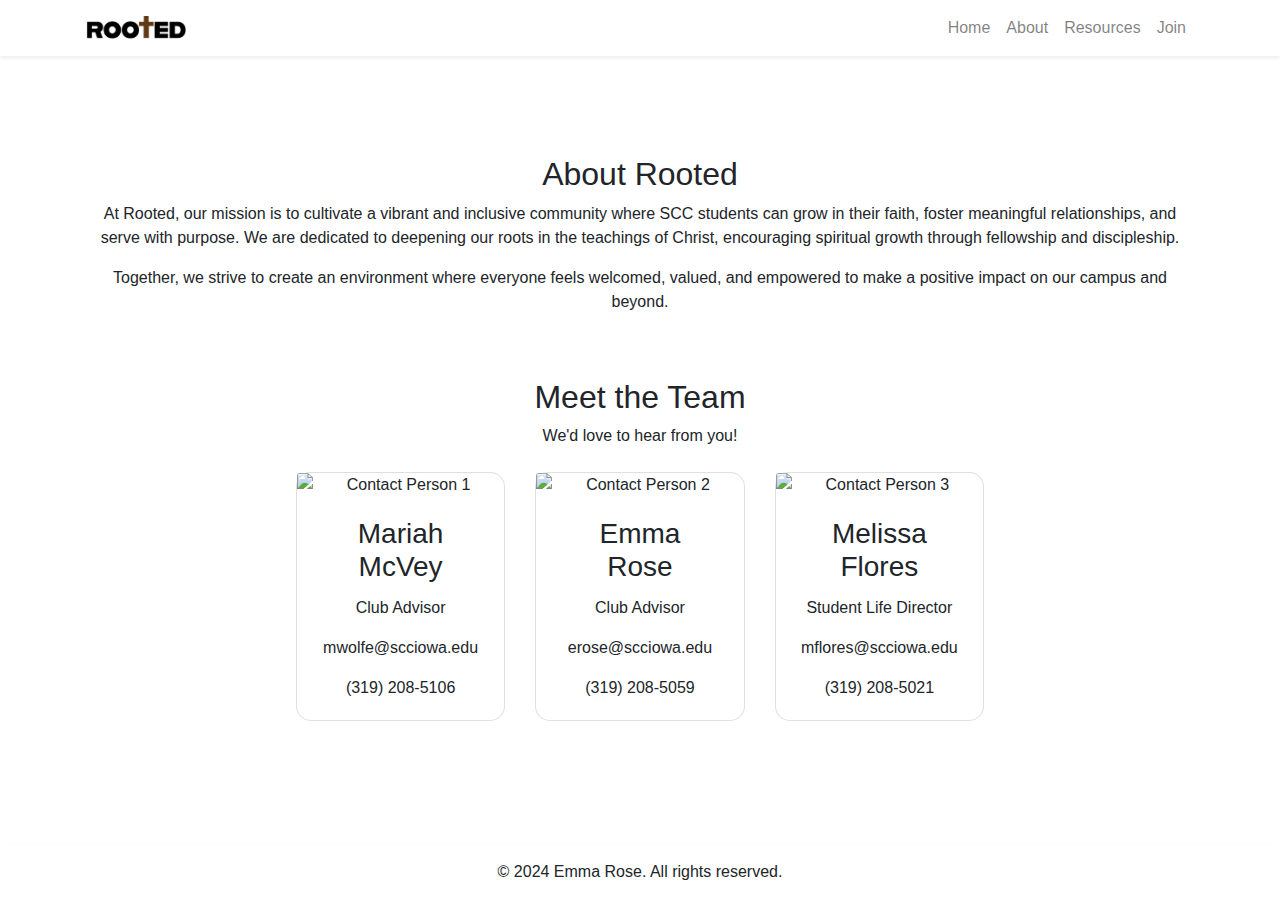
==== about.html @ f87198e6 "Another set of site udpates" ====
<!DOCTYPE html>
<html lang="en">
<head>
    <meta charset="UTF-8">
    <meta name="viewport" content="width=device-width, initial-scale=1.0">
    <title>Rooted at SCC</title>
    <link href="https://stackpath.bootstrapcdn.com/bootstrap/4.5.2/css/bootstrap.min.css" rel="stylesheet">
    <link rel="stylesheet" href="style.css">
    <style>
        .full-height {
            height: 100vh;
            display: flex;
            justify-content: center;
            align-items: center;
            flex-direction: column;
        }
    </style>
</head>
<body>
    <header class="bg-white shadow-sm">
        <nav class="navbar navbar-expand-md navbar-light container">
            <a class="navbar-brand" href="#">
                <img src="imgs/rootedlogo.png" alt="Rooted Logo" class="img-fluid" style="max-width: 100px;">
            </a>
            <button class="navbar-toggler" type="button" data-toggle="collapse" data-target="#navbarNav" aria-controls="navbarNav" aria-expanded="false" aria-label="Toggle navigation">
                <span class="navbar-toggler-icon"></span>
            </button>
            <div class="collapse navbar-collapse" id="navbarNav">
                <ul class="navbar-nav ml-auto">
                    <li class="nav-item"><a href="index.html" class="nav-link">Home</a></li>
                    <li class="nav-item"><a href="about.html" class="nav-link">About</a></li>
                    <li class="nav-item"><a href="resources.html" class="nav-link">Resources</a></li>
                    <li class="nav-item"><a href="jointoday.html" class="nav-link">Join</a></li>
                </ul>
            </div>
        </nav>
            <div class="hamburger">
                <span></span>
                <span></span>
                <span></span>
            </div>
    </header>

    <main class="container mt-5 full-height">
        <section class="mission text-center">
            <h2>About Rooted</h2>
            <p>At Rooted, our mission is to cultivate a vibrant and inclusive community where SCC students can grow in their faith, foster meaningful relationships, and serve with purpose. We are dedicated to deepening our roots in the teachings of Christ, encouraging spiritual growth through fellowship and discipleship.</p>
            <p>Together, we strive to create an environment where everyone feels welcomed, valued, and empowered to make a positive impact on our campus and beyond.</p>
        </section>

        <section class="contact my-5 text-center">
            <div class="mb-4">
                <h2>Meet the Team</h2>
                <p>We'd love to hear from you!</p>
            </div>
            <div class="row">
                <div class="col-md-4">
                    <div class="card mb-4full-height">
                        <img src="path/to/image1.jpg" class="card-img-top" alt="Contact Person 1">
                        <div class="card-body text-center">
                            <h3 class="card-title">Mariah McVey</h3>
                            <p class="card-text">Club Advisor</p>
                            <p class="card-text">mwolfe@scciowa.edu</p>
                            <p class="card-text">(319) 208-5106</p>
                        </div>
                    </div>
                </div>
                <div class="col-md-4">
                    <div class="card mb-4">
                        <img src="path/to/image2.jpg" class="card-img-top" alt="Contact Person 2">
                        <div class="card-body">
                            <h3 class="card-title">Emma<br>Rose</h3>
                            <p class="card-text">Club Advisor</p>
                            <p class="card-text">erose@scciowa.edu</p>
                            <p class="card-text">(319) 208-5059</p>
                        </div>
                    </div>
                </div>
                <div class="col-md-4">
                    <div class="card mb-4">
                        <img src="path/to/image3.jpg" class="card-img-top" alt="Contact Person 3">
                        <div class="card-body text-center">
                            <h3 class="card-title">Melissa Flores</h3>
                            <p class="card-text">Student Life Director</p>
                            <p class="card-text">mflores@scciowa.edu</p>
                            <p class="card-text">(319) 208-5021</p>
                        </div>
                    </div>
                </div>
            </div>
        </section>
    </main>

    <footer class="footer bg-white text-center py-3 shadow-sm">
        <div class="container">
            <p class="mb-0">&copy; 2024 Emma Rose. All rights reserved.</p>
        </div>
    </footer>

    <script src="https://code.jquery.com/jquery-3.5.1.slim.min.js"></script>
    <script src="https://cdn.jsdelivr.net/npm/@popperjs/core@2.5.4/dist/umd/popper.min.js"></script>
    <script src="https://stackpath.bootstrapcdn.com/bootstrap/4.5.2/js/bootstrap.min.js"></script>
</body>
</html>
---- style.css ----
/*Full Page CSS */
body {
    display: flex;
    flex-direction: column;
    min-height: 100vh;
}
main {
    flex: 1;
}

/*Nav Bar Page CSS */
@media (max-width: 767.98px) {
    .navbar-nav {
        width: 100%;
        text-align: center;
    }
    .navbar-nav .nav-item {
        display: block;
        width: 100%;
    }
    .navbar-nav .nav-link {
        display: block;
        width: 100%;
    }
}

/*Home Page CSS */
.hero {
    position: relative;
    height: 60vh;
    background: url('imgs/heropic2.jpg') no-repeat center center/cover;
    display: flex;
    align-items: center;
    justify-content: center;
    text-align: center;
    color: white;
}
.hero::before {
    content: "";
    position: absolute;
    top: 0;
    left: 0;
    width: 100%;
    height: 100%;
    background: rgba(0, 0, 0, 0.5); /* Adjust the opacity here */
    z-index: 1;
}
.hero-content {
    position: relative;
    z-index: 2;
}

/*About Page CSS */
.full-height {
    height: 100vh;
    display: flex;
    justify-content: center;
    align-items: center;
}

.card {
    border-radius: 15px; /* Customize the radius as needed */
}

/*Resources Page CSS */
.content-wrapper {
    display: flex;
    flex-direction: column;
    align-items: center;
}

.app-logo {
    width: 150px; /* Set a fixed width */
    height: auto; /* Maintain aspect ratio */
}
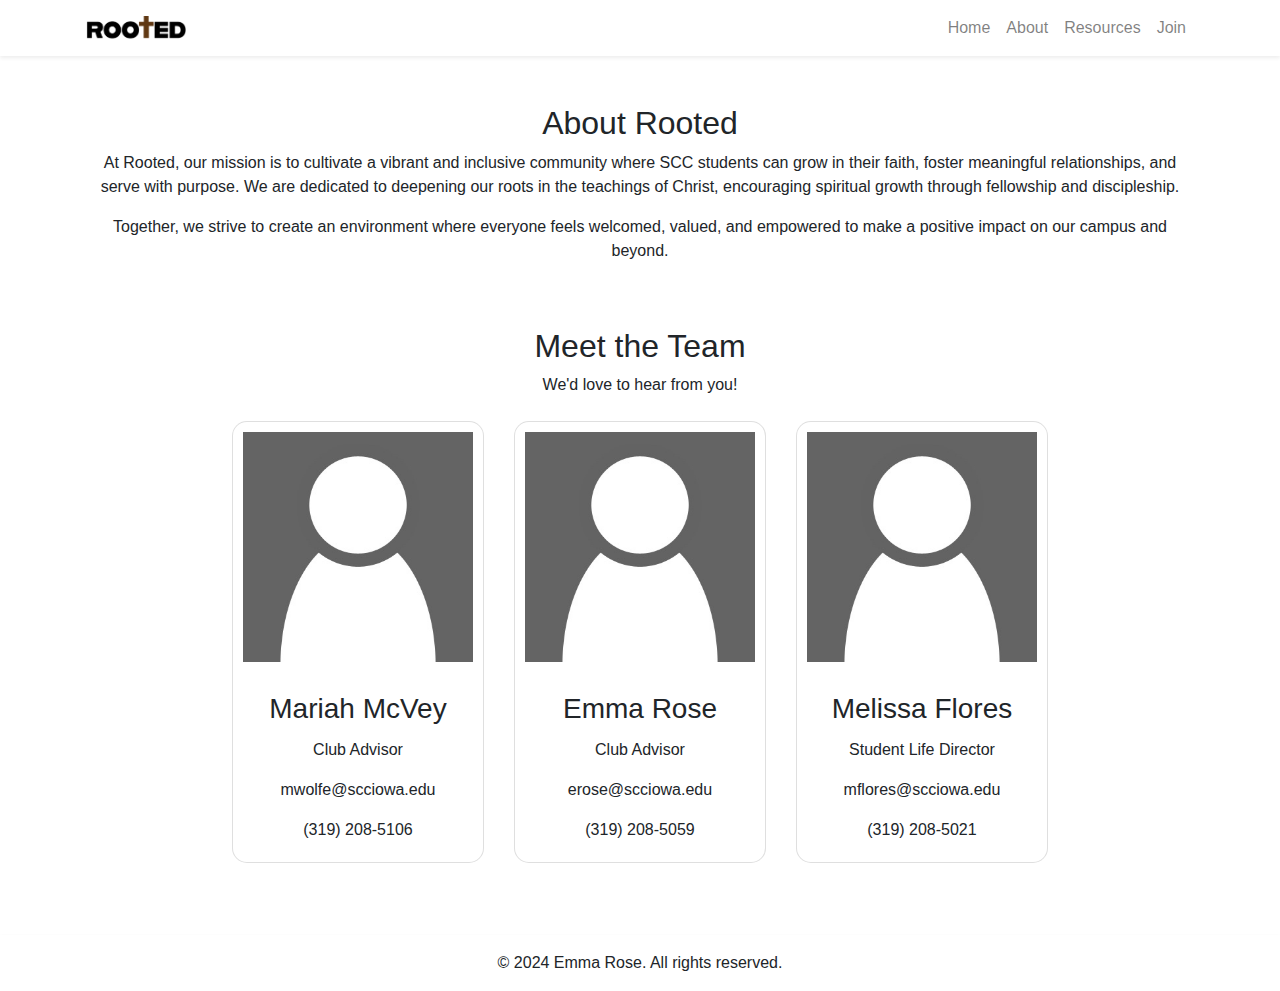
==== commit fa9eb65a: "Page updates" ====
--- a/about.html
+++ b/about.html
@@ -6,20 +6,11 @@
     <title>Rooted at SCC</title>
     <link href="https://stackpath.bootstrapcdn.com/bootstrap/4.5.2/css/bootstrap.min.css" rel="stylesheet">
     <link rel="stylesheet" href="style.css">
-    <style>
-        .full-height {
-            height: 100vh;
-            display: flex;
-            justify-content: center;
-            align-items: center;
-            flex-direction: column;
-        }
-    </style>
 </head>
 <body>
     <header class="bg-white shadow-sm">
         <nav class="navbar navbar-expand-md navbar-light container">
-            <a class="navbar-brand" href="#">
+            <a class="navbar-brand" href="index.html">
                 <img src="imgs/rootedlogo.png" alt="Rooted Logo" class="img-fluid" style="max-width: 100px;">
             </a>
             <button class="navbar-toggler" type="button" data-toggle="collapse" data-target="#navbarNav" aria-controls="navbarNav" aria-expanded="false" aria-label="Toggle navigation">
@@ -34,11 +25,11 @@
                 </ul>
             </div>
         </nav>
-            <div class="hamburger">
-                <span></span>
-                <span></span>
-                <span></span>
-            </div>
+        <div class="hamburger">
+            <span></span>
+            <span></span>
+            <span></span>
+        </div>
     </header>
 
     <main class="container mt-5 full-height">
@@ -55,8 +46,8 @@
             </div>
             <div class="row">
                 <div class="col-md-4">
-                    <div class="card mb-4full-height">
-                        <img src="path/to/image1.jpg" class="card-img-top" alt="Contact Person 1">
+                    <div class="card mb-4">
+                        <img src="imgs/contact.png" class="card-img-top" alt="Contact Person 1">
                         <div class="card-body text-center">
                             <h3 class="card-title">Mariah McVey</h3>
                             <p class="card-text">Club Advisor</p>
@@ -67,9 +58,9 @@
                 </div>
                 <div class="col-md-4">
                     <div class="card mb-4">
-                        <img src="path/to/image2.jpg" class="card-img-top" alt="Contact Person 2">
-                        <div class="card-body">
-                            <h3 class="card-title">Emma<br>Rose</h3>
+                        <img src="imgs/contact.png" class="card-img-top" alt="Contact Person 2">
+                        <div class="card-body text-center">
+                            <h3 class="card-title">Emma Rose</h3>
                             <p class="card-text">Club Advisor</p>
                             <p class="card-text">erose@scciowa.edu</p>
                             <p class="card-text">(319) 208-5059</p>
@@ -78,7 +69,7 @@
                 </div>
                 <div class="col-md-4">
                     <div class="card mb-4">
-                        <img src="path/to/image3.jpg" class="card-img-top" alt="Contact Person 3">
+                        <img src="imgs/contact.png" class="card-img-top" alt="Contact Person 3">
                         <div class="card-body text-center">
                             <h3 class="card-title">Melissa Flores</h3>
                             <p class="card-text">Student Life Director</p>
--- a/style.css
+++ b/style.css
@@ -56,10 +56,17 @@
     display: flex;
     justify-content: center;
     align-items: center;
+    flex-direction: column;
 }
 
 .card {
     border-radius: 15px; /* Customize the radius as needed */
+}
+
+.card-img-top {
+    height: 250px; /* Set a fixed height for the images */
+    object-fit: cover; /* Ensure the images cover the area */
+    padding: 10px;
 }
 
 /*Resources Page CSS */
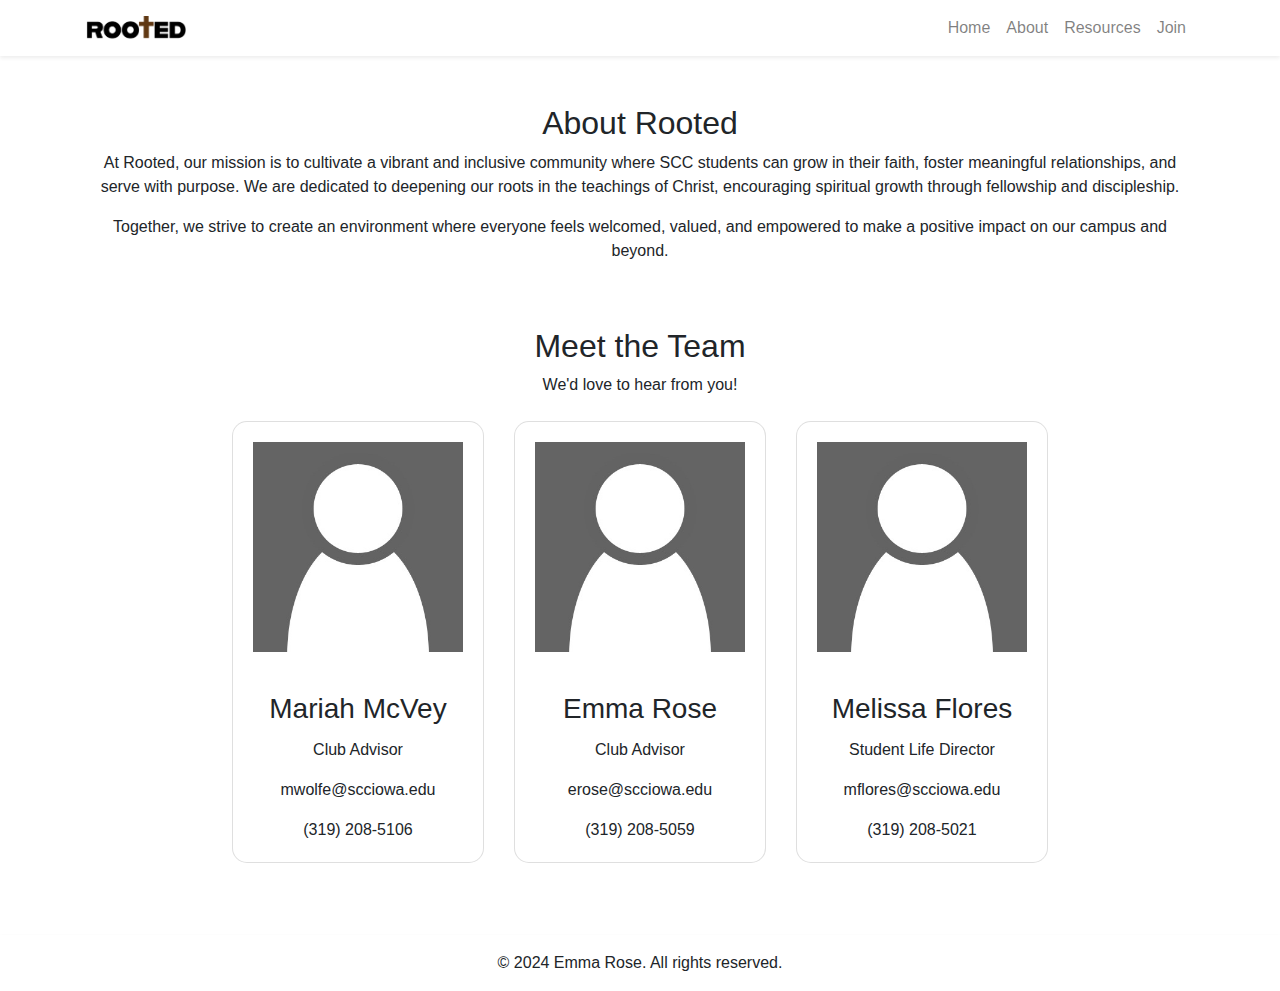
==== commit b0de6ff5: "New Website Updates" ====
--- a/about.html
+++ b/about.html
@@ -25,11 +25,11 @@
                 </ul>
             </div>
         </nav>
-        <div class="hamburger">
-            <span></span>
-            <span></span>
-            <span></span>
-        </div>
+            <div class="hamburger">
+                <span></span>
+                <span></span>
+                <span></span>
+            </div>
     </header>
 
     <main class="container mt-5 full-height">
--- a/style.css
+++ b/style.css
@@ -9,6 +9,14 @@
 }
 
 /*Nav Bar Page CSS */
+.nav-link:hover {
+    background-color: #603913; /* Brown background */
+    color: white !important; /* White text color */
+    padding: 5px 10px; /* Adjust padding to ensure the text stays centered */
+    border-radius: 5px; /* Optional: add some rounding to the corners */
+    transition: all 0.3s ease-in-out; /* Smooth transition effect */
+}
+
 @media (max-width: 767.98px) {
     .navbar-nav {
         width: 100%;
@@ -21,6 +29,19 @@
     .navbar-nav .nav-link {
         display: block;
         width: 100%;
+    }
+    .navbar-nav .nav-link {
+        display: inline-block; /* Change from block to inline-block */
+        width: auto; /* Allow the link to wrap around the text content */
+        padding: 5px 10px; /* Adjust padding */
+    }
+
+    /* Mobile hover effect */
+    .navbar-nav .nav-link:hover {
+        background-color: #603913; /* Brown background */
+        color: white !important; /* White text color */
+        border-radius: 5px; /* Optional: add some rounding to the corners */
+        transition: all 0.3s ease-in-out; /* Smooth transition effect */
     }
 }
 
@@ -50,6 +71,41 @@
     z-index: 2;
 }
 
+/* Add keyframes and fade-in animation */
+@keyframes fadeIn {
+    from { opacity: 0; }
+    to { opacity: 1; }
+}
+
+.fade-in {
+    opacity: 0;
+    animation: fadeIn 2s ease-in forwards;
+}
+
+.hero-content h1 {
+    animation-delay: 0.5s;
+}
+
+.hero-content p {
+    animation-delay: 1s;
+}
+
+.hero-content a {
+    animation-delay: 1.5s;
+}
+
+/* Custom light-grey button */
+.btn-light-grey {
+    background-color: #d3d3d3; /* Light grey background */
+    color: black; /* Black text color */
+    border: none; /* No border */
+}
+
+.btn-light-grey:hover {
+    background-color: #c0c0c0; /* Slightly darker grey on hover */
+    color: black; /* Black text color */
+}
+
 /*About Page CSS */
 .full-height {
     height: 100vh;
@@ -66,7 +122,8 @@
 .card-img-top {
     height: 250px; /* Set a fixed height for the images */
     object-fit: cover; /* Ensure the images cover the area */
-    padding: 10px;
+    padding: 20px;
+    border-radius: 15px;
 }
 
 /*Resources Page CSS */
@@ -79,4 +136,4 @@
 .app-logo {
     width: 150px; /* Set a fixed width */
     height: auto; /* Maintain aspect ratio */
-}+}
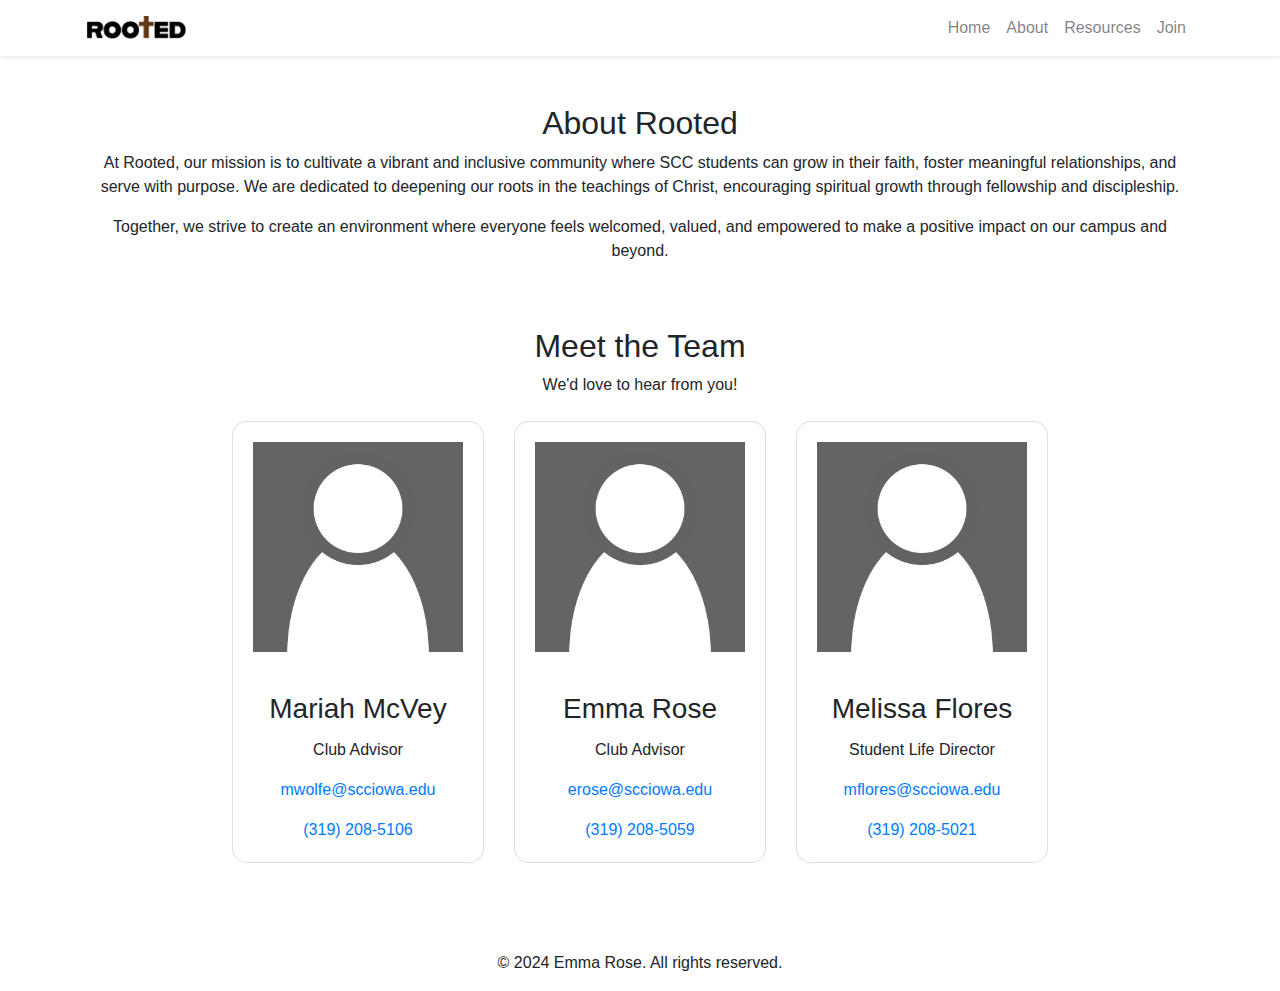
==== commit 4910395b: "Updated Email / Phone" ====
--- a/about.html
+++ b/about.html
@@ -51,8 +51,8 @@
                         <div class="card-body text-center">
                             <h3 class="card-title">Mariah McVey</h3>
                             <p class="card-text">Club Advisor</p>
-                            <p class="card-text">mwolfe@scciowa.edu</p>
-                            <p class="card-text">(319) 208-5106</p>
+                            <p class="card-text"><a href="mailto:mwolfe@scciowa.edu">mwolfe@scciowa.edu</a></p>
+                            <p class="card-text"><a href="tel:+13192085106">(319) 208-5106</a></p>
                         </div>
                     </div>
                 </div>
@@ -62,8 +62,8 @@
                         <div class="card-body text-center">
                             <h3 class="card-title">Emma Rose</h3>
                             <p class="card-text">Club Advisor</p>
-                            <p class="card-text">erose@scciowa.edu</p>
-                            <p class="card-text">(319) 208-5059</p>
+                            <p class="card-text"><a href="mailto:erose@scciowa.edu">erose@scciowa.edu</a></p>
+                            <p class="card-text"><a href="tel:+13192085059">(319) 208-5059</a></p>
                         </div>
                     </div>
                 </div>
@@ -73,8 +73,8 @@
                         <div class="card-body text-center">
                             <h3 class="card-title">Melissa Flores</h3>
                             <p class="card-text">Student Life Director</p>
-                            <p class="card-text">mflores@scciowa.edu</p>
-                            <p class="card-text">(319) 208-5021</p>
+                            <p class="card-text"><a href="mailto:mflores@scciowa.edu">mflores@scciowa.edu</a></p>
+                            <p class="card-text"><a href="tel:+13192085021">(319) 208-5021</a></p>
                         </div>
                     </div>
                 </div>
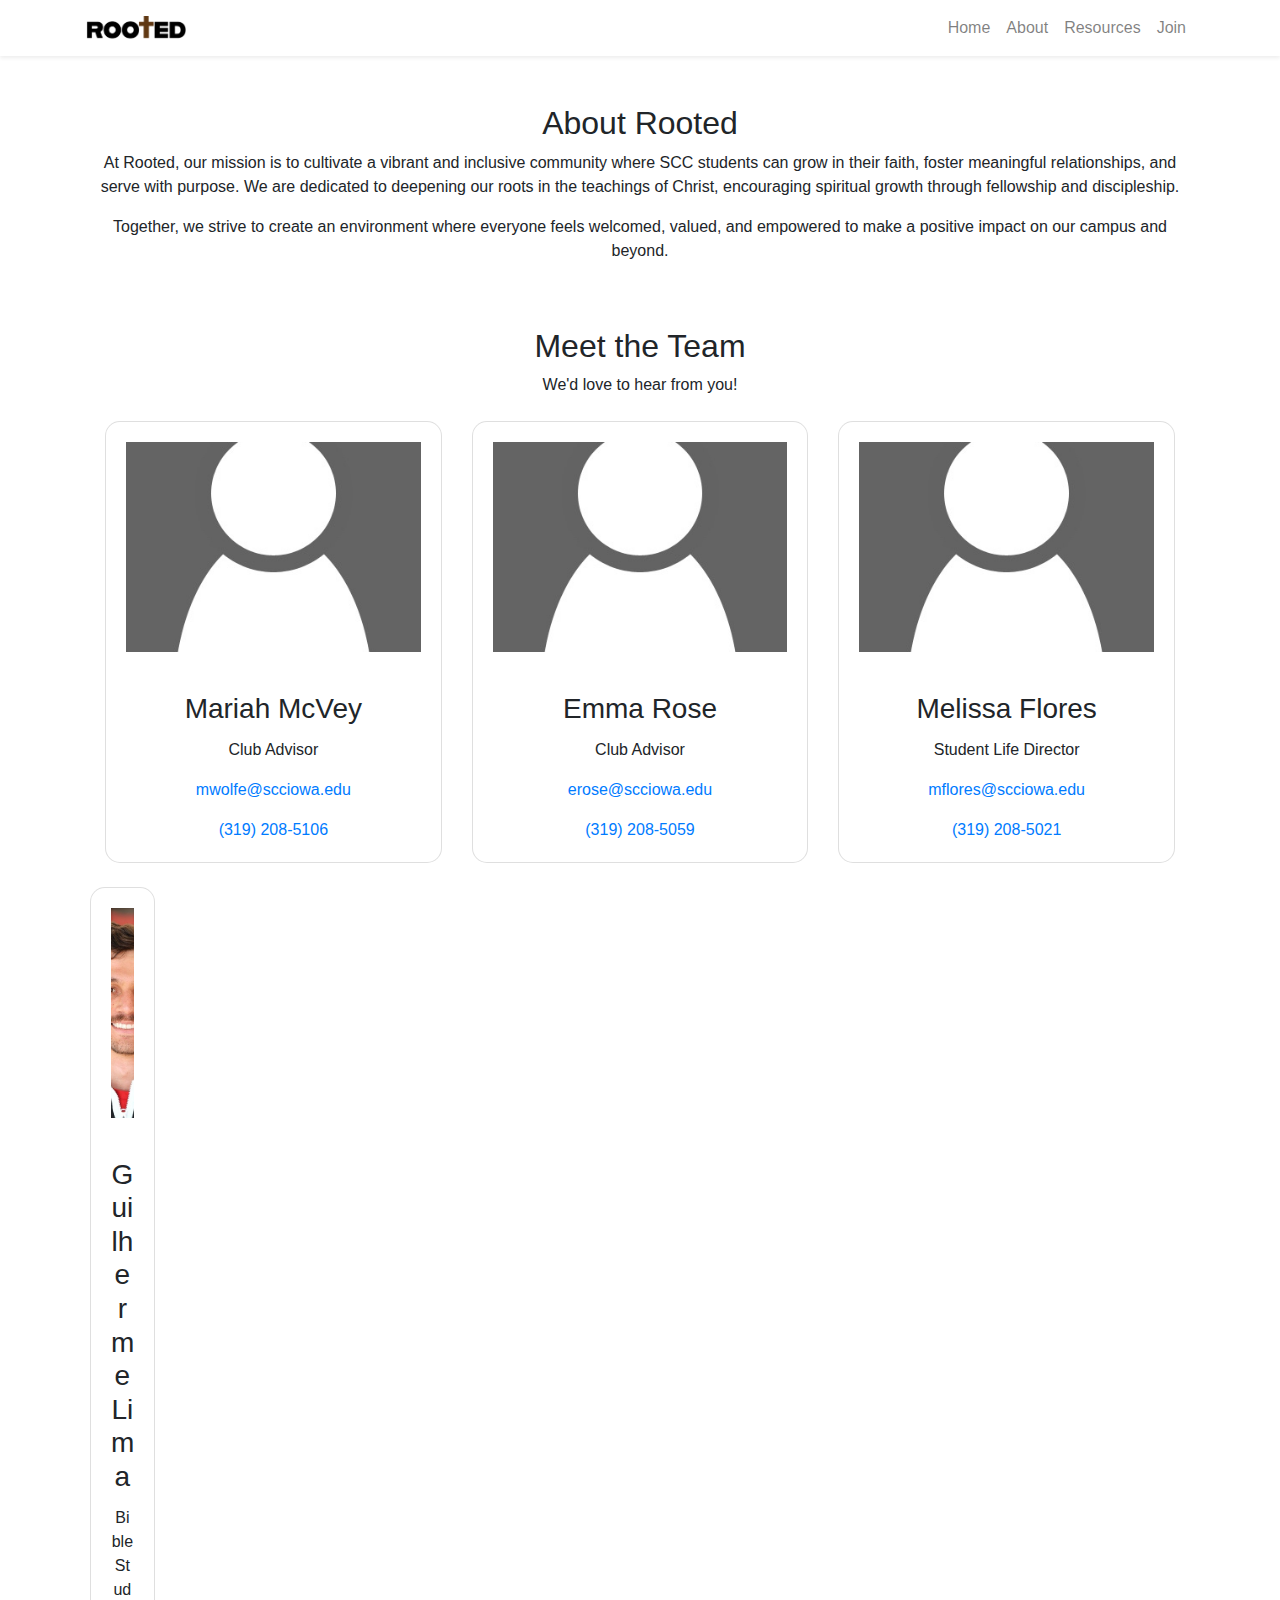
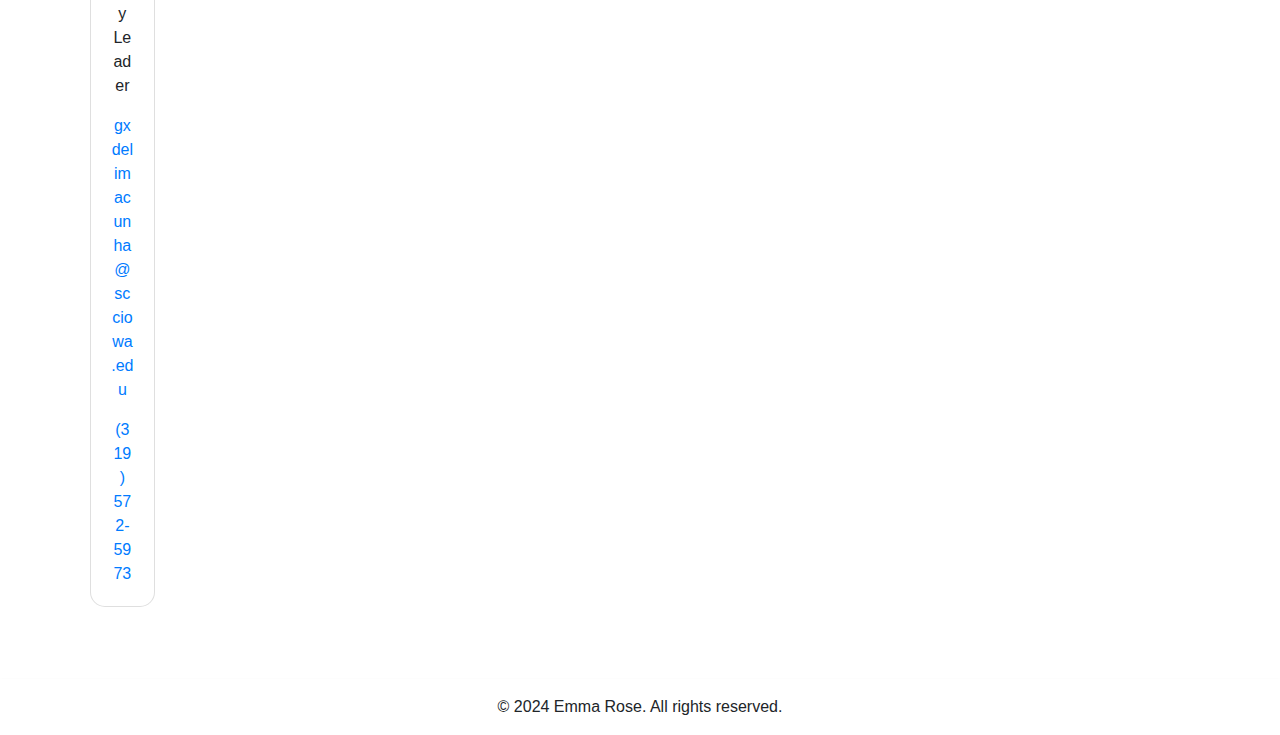
==== commit e5e14aca: "gui contact" ====
--- a/about.html
+++ b/about.html
@@ -78,6 +78,18 @@
                         </div>
                     </div>
                 </div>
+                <div class="row">
+                    <div class="col-md-4">
+                        <div class="card mb-4">
+                            <img src="imgs/gui-headshot.png" class="card-img-top" alt="Contact Person 4">
+                            <div class="card-body text-center">
+                                <h3 class="card-title">Guilherme Lima</h3>
+                                <p class="card-text">Bible Study Leader</p>
+                                <p class="card-text"><a href="mailto:gxdelimacunha@scciowa.edu">gxdelimacunha@scciowa.edu</a></p>
+                                <p class="card-text"><a href="tel:+13195725973">(319) 572-5973</a></p>
+                            </div>
+                        </div>
+                    </div>
             </div>
         </section>
     </main>
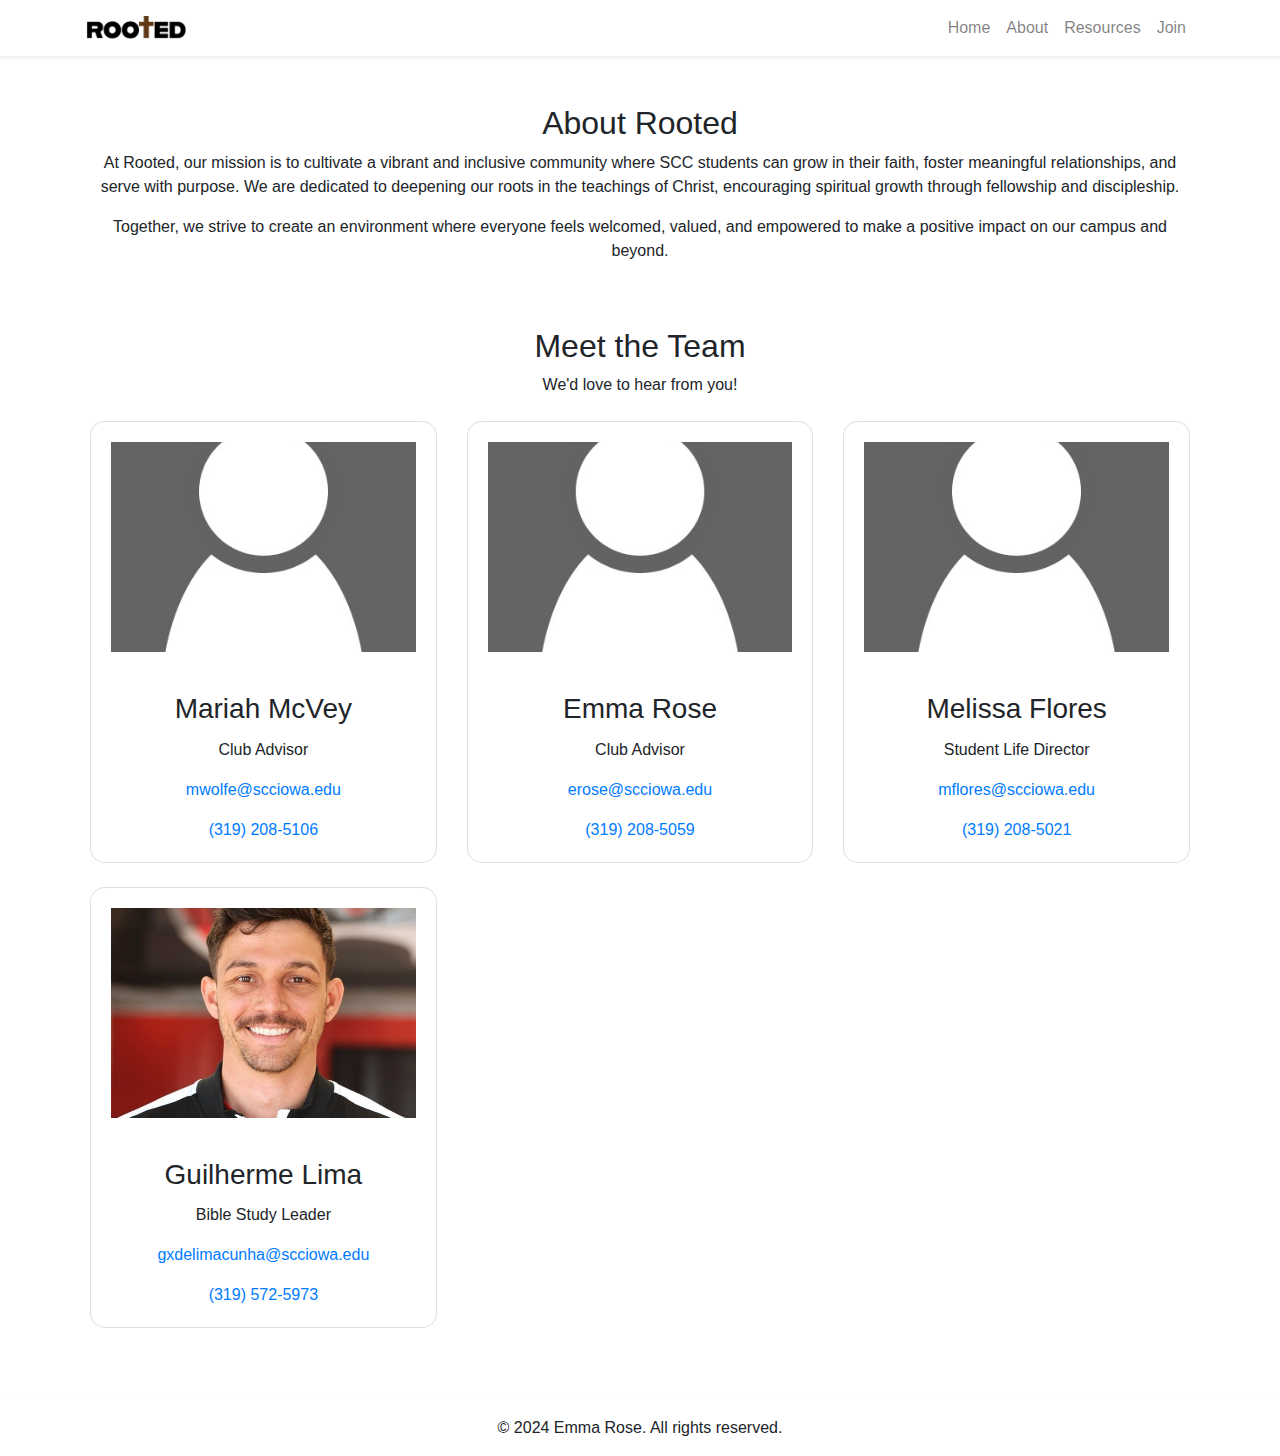
==== commit 65290a8e: "remove xtra row" ====
--- a/about.html
+++ b/about.html
@@ -78,7 +78,6 @@
                         </div>
                     </div>
                 </div>
-                <div class="row">
                     <div class="col-md-4">
                         <div class="card mb-4">
                             <img src="imgs/gui-headshot.png" class="card-img-top" alt="Contact Person 4">
@@ -89,7 +88,6 @@
                                 <p class="card-text"><a href="tel:+13195725973">(319) 572-5973</a></p>
                             </div>
                         </div>
-                    </div>
             </div>
         </section>
     </main>
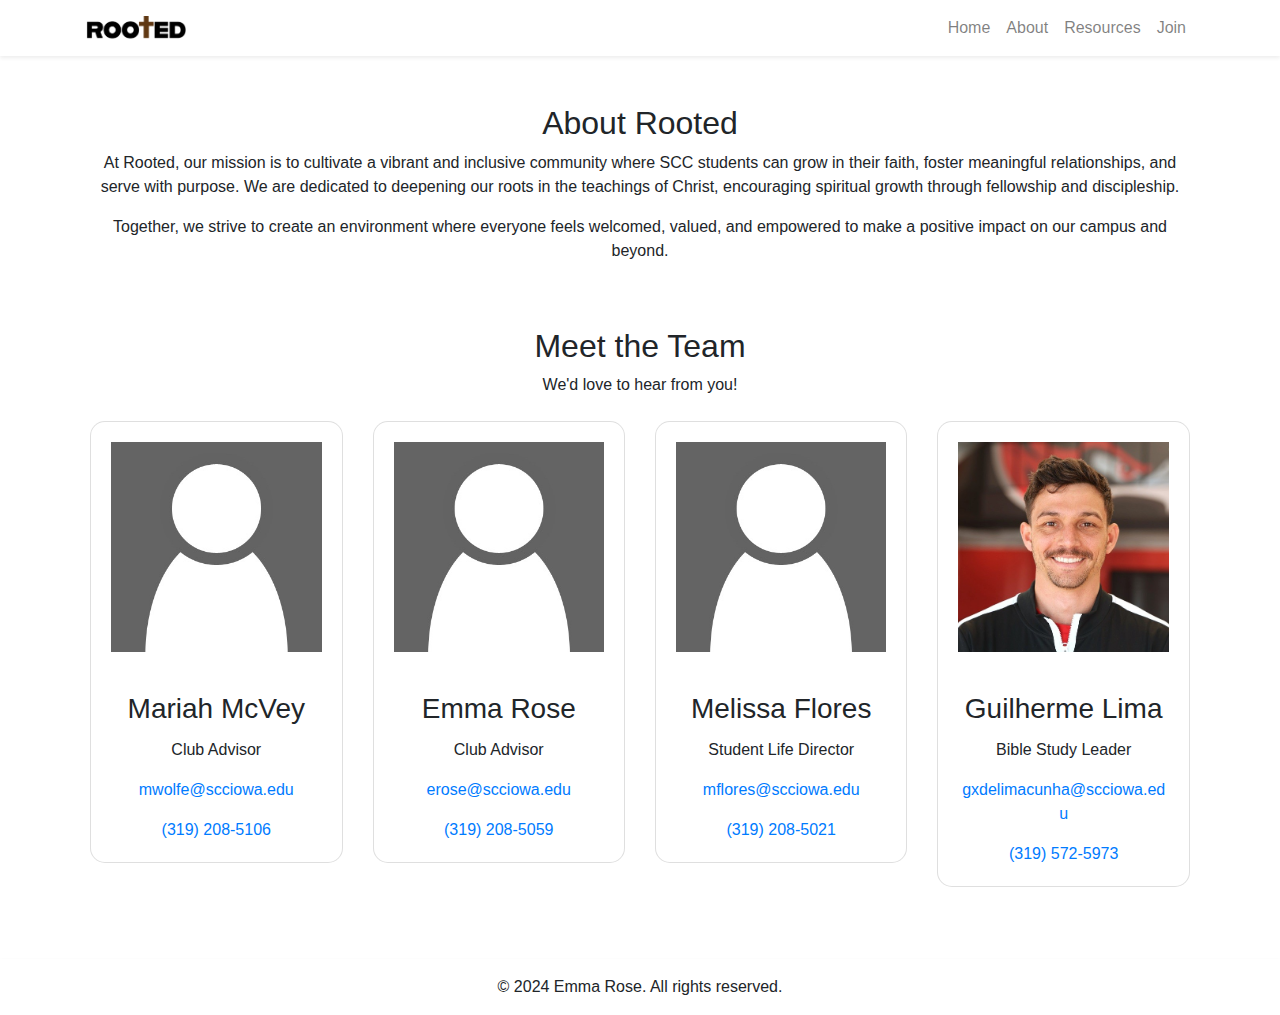
==== commit 4e20e558: "column changed to 3" ====
--- a/about.html
+++ b/about.html
@@ -45,7 +45,7 @@
                 <p>We'd love to hear from you!</p>
             </div>
             <div class="row">
-                <div class="col-md-4">
+                <div class="col-md-3">
                     <div class="card mb-4">
                         <img src="imgs/contact.png" class="card-img-top" alt="Contact Person 1">
                         <div class="card-body text-center">
@@ -56,7 +56,7 @@
                         </div>
                     </div>
                 </div>
-                <div class="col-md-4">
+                <div class="col-md-3">
                     <div class="card mb-4">
                         <img src="imgs/contact.png" class="card-img-top" alt="Contact Person 2">
                         <div class="card-body text-center">
@@ -67,7 +67,7 @@
                         </div>
                     </div>
                 </div>
-                <div class="col-md-4">
+                <div class="col-md-3">
                     <div class="card mb-4">
                         <img src="imgs/contact.png" class="card-img-top" alt="Contact Person 3">
                         <div class="card-body text-center">
@@ -78,7 +78,7 @@
                         </div>
                     </div>
                 </div>
-                    <div class="col-md-4">
+                    <div class="col-md-3">
                         <div class="card mb-4">
                             <img src="imgs/gui-headshot.png" class="card-img-top" alt="Contact Person 4">
                             <div class="card-body text-center">
--- a/style.css
+++ b/style.css
@@ -137,3 +137,11 @@
     width: 150px; /* Set a fixed width */
     height: auto; /* Maintain aspect ratio */
 }
+
+.contact-img {
+    width: 100%;
+    height: auto; /* Ensure the image scales well */
+    max-width: 1080px; /* Set the maximum width */
+    max-height: 1080px; /* Set the maximum height */
+    object-fit: cover; /* Ensures the image fits within the square without distortion */
+}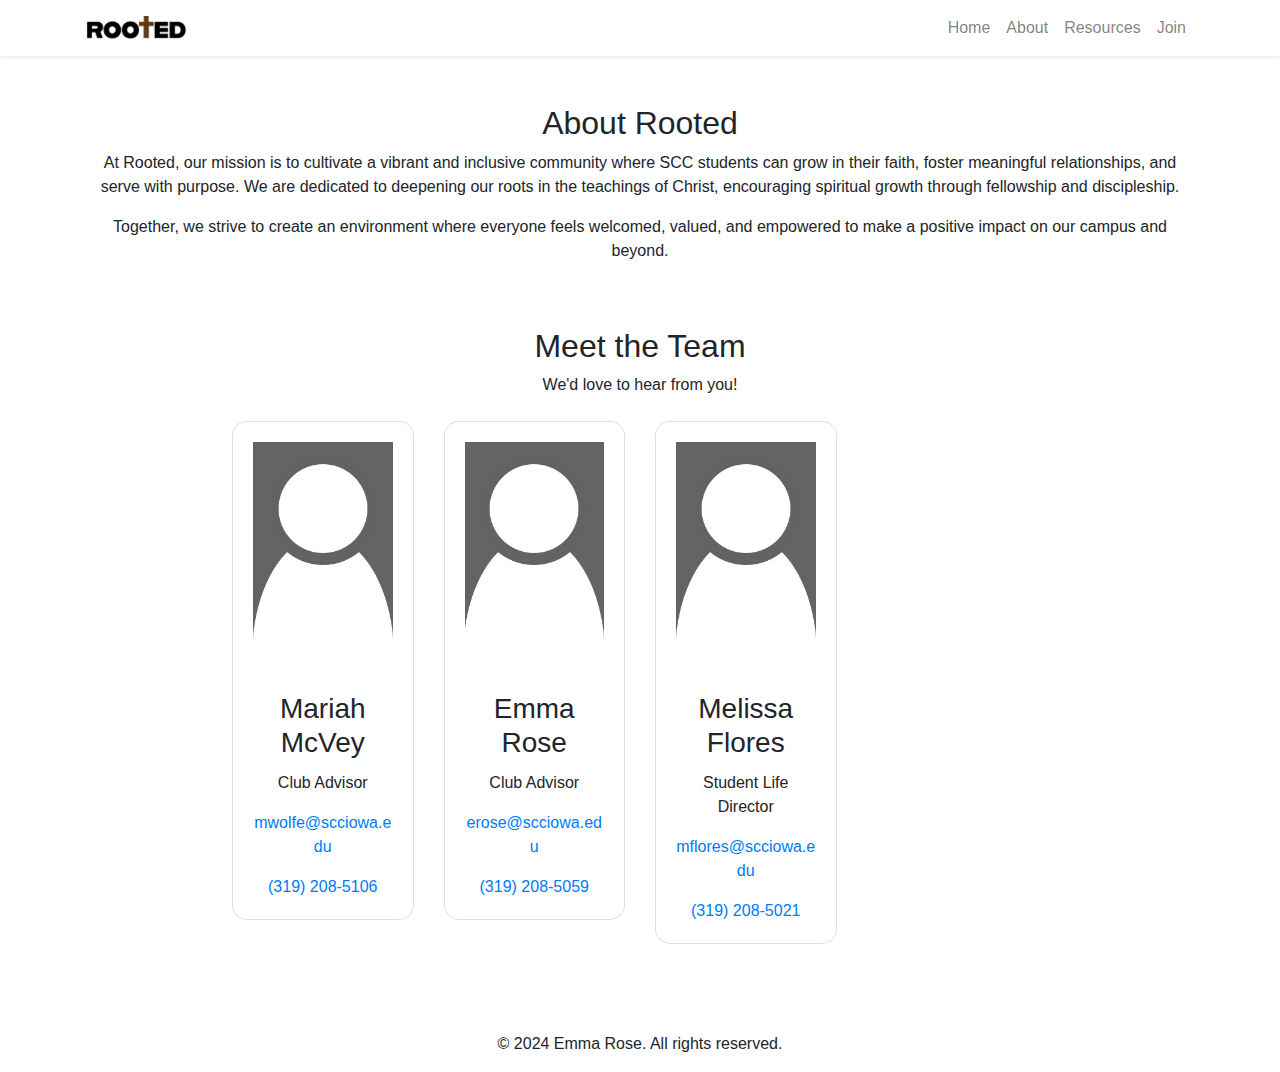
==== commit 91379b5e: "remove gui" ====
--- a/about.html
+++ b/about.html
@@ -78,16 +78,6 @@
                         </div>
                     </div>
                 </div>
-                    <div class="col-md-3">
-                        <div class="card mb-4">
-                            <img src="imgs/gui-headshot.png" class="card-img-top" alt="Contact Person 4">
-                            <div class="card-body text-center">
-                                <h3 class="card-title">Guilherme Lima</h3>
-                                <p class="card-text">Bible Study Leader</p>
-                                <p class="card-text"><a href="mailto:gxdelimacunha@scciowa.edu">gxdelimacunha@scciowa.edu</a></p>
-                                <p class="card-text"><a href="tel:+13195725973">(319) 572-5973</a></p>
-                            </div>
-                        </div>
             </div>
         </section>
     </main>
